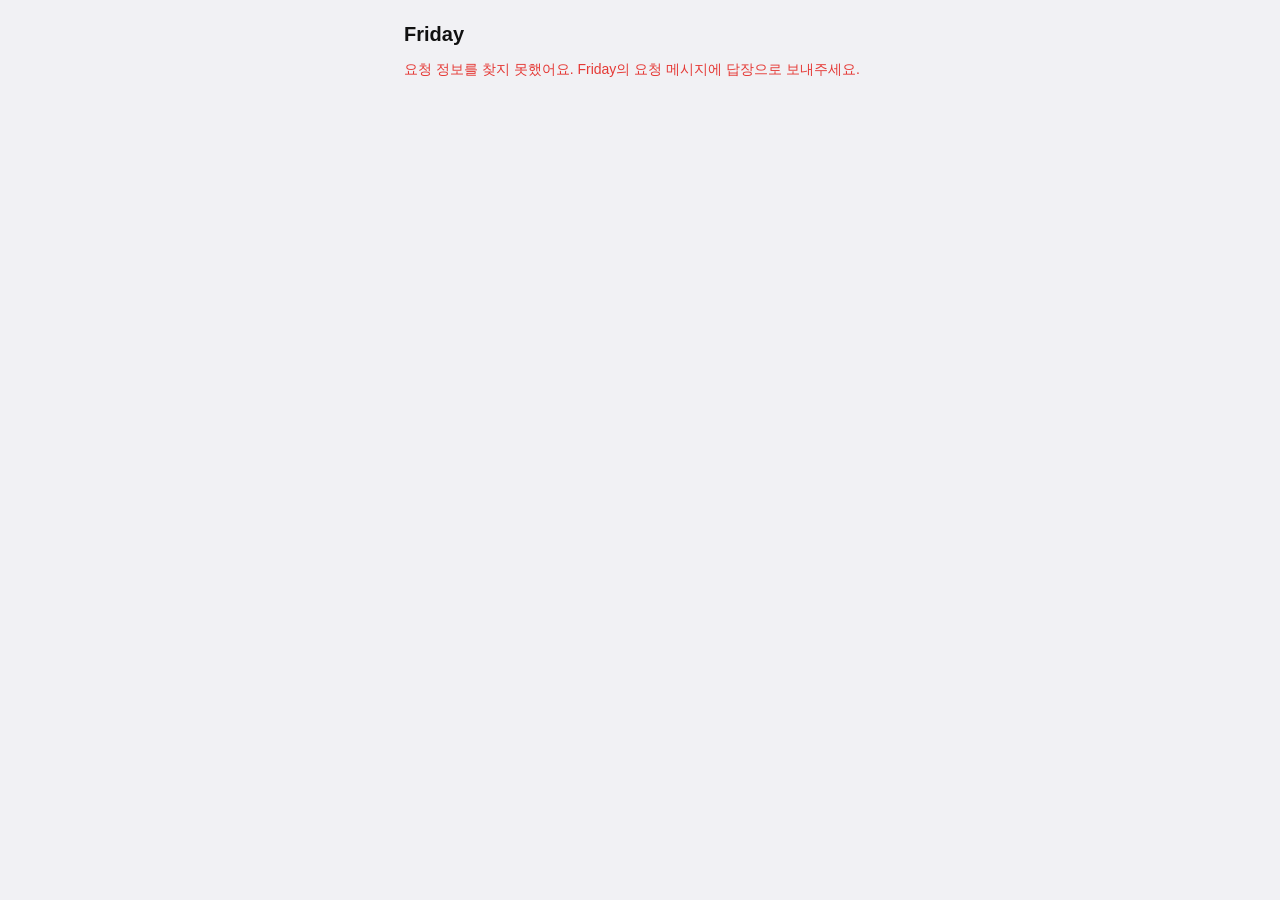
==== site/login/index.html @ 5cde8f39 "Add secure web form, local Bot API, agent model switching - request_form / request_code: a secure fo" ====
<!doctype html>
<html lang="ko">
<head>
<meta charset="utf-8">
<meta name="viewport" content="width=device-width, initial-scale=1, maximum-scale=1, viewport-fit=cover">
<meta name="color-scheme" content="light dark">
<meta name="referrer" content="no-referrer">
<!-- Only Telegram's script and this file's own code run; nothing is fetched or posted from here:
     the answer leaves only through Telegram.WebApp.sendData, encrypted. -->
<meta http-equiv="Content-Security-Policy" content="default-src 'none'; script-src https://telegram.org 'unsafe-inline'; style-src 'unsafe-inline'; img-src data:; connect-src 'none'; base-uri 'none'; form-action 'none'">
<title>Friday</title>
<script>
  // Read the spec before Telegram's script looks at the fragment (it appends its own launch
  // parameters there). The spec never reaches the web host: browsers don't send the fragment.
  window.FRIDAY_HASH = location.hash;
</script>
<script src="https://telegram.org/js/telegram-web-app.js"></script>
<style>
  :root {
    --bg: var(--tg-theme-secondary-bg-color, #f1f1f4);
    --card: var(--tg-theme-section-bg-color, var(--tg-theme-bg-color, #ffffff));
    --text: var(--tg-theme-text-color, #111111);
    --hint: var(--tg-theme-hint-color, #8a8a8e);
    --accent: var(--tg-theme-accent-text-color, var(--tg-theme-link-color, #2481cc));
    --button: var(--tg-theme-button-color, #2481cc);
    --button-text: var(--tg-theme-button-text-color, #ffffff);
    --danger: var(--tg-theme-destructive-text-color, #e53935);
    --line: var(--tg-theme-section-separator-color, rgba(127, 127, 127, 0.25));
  }
  @media (prefers-color-scheme: dark) {
    :root:not(.tg) {
      --bg: #0f0f10; --card: #1c1c1e; --text: #f2f2f2; --hint: #9a9a9f; --line: rgba(255, 255, 255, 0.12);
    }
  }
  * { box-sizing: border-box; }
  html, body { margin: 0; background: var(--bg); color: var(--text); }
  body {
    font: 16px/1.4 -apple-system, BlinkMacSystemFont, "Segoe UI", Roboto, "Apple SD Gothic Neo", "Noto Sans KR", sans-serif;
    padding: 16px 16px calc(24px + env(safe-area-inset-bottom));
    -webkit-text-size-adjust: 100%;
  }
  main { max-width: 480px; margin: 0 auto; }
  h1 { font-size: 20px; margin: 4px 4px; font-weight: 600; overflow-wrap: anywhere; }
  .site { margin: 0 4px 2px; color: var(--accent); font-size: 14px; word-break: break-all; }
  .desc { margin: 4px 4px 0; color: var(--hint); font-size: 14px; white-space: pre-wrap; overflow-wrap: anywhere; }
  .vault {
    margin: 12px 0 0; padding: 10px 12px; border-radius: 10px; background: var(--card); font-size: 13px;
    border-left: 3px solid var(--accent); overflow-wrap: anywhere;
  }
  form { margin-top: 16px; background: var(--card); border-radius: 12px; overflow: hidden; }
  .field { padding: 10px 14px 12px; border-top: 1px solid var(--line); }
  .field:first-child { border-top: 0; }
  .label { display: block; font-size: 13px; color: var(--hint); margin-bottom: 4px; }
  .row { display: flex; align-items: center; gap: 8px; }
  input, select, textarea {
    flex: 1; min-width: 0; width: 100%; border: 0; outline: 0; background: transparent; color: var(--text);
    font: inherit; font-size: 17px; padding: 4px 0;
  }
  textarea { resize: vertical; min-height: 84px; }
  select { appearance: auto; }
  input.code { font-family: ui-monospace, SFMono-Regular, Menlo, monospace; letter-spacing: 0.15em; }
  .check { display: flex; align-items: center; gap: 10px; font-size: 16px; color: var(--text); }
  .check input { flex: none; width: 20px; height: 20px; accent-color: var(--button); }
  .choices { display: flex; flex-wrap: wrap; gap: 8px; padding-top: 2px; }
  .choices button {
    border: 1px solid var(--line); background: transparent; color: var(--text); border-radius: 16px;
    padding: 6px 12px; font: inherit; font-size: 15px; cursor: pointer;
  }
  .choices button[aria-pressed="true"] { background: var(--button); color: var(--button-text); border-color: var(--button); }
  .help { font-size: 12px; color: var(--hint); margin-top: 4px; }
  .field.bad .label, .field.bad .msg { color: var(--danger); }
  .msg { font-size: 12px; margin-top: 2px; }
  .toggle {
    flex: none; border: 0; background: transparent; color: var(--accent); font: inherit; font-size: 14px;
    padding: 4px 2px; cursor: pointer;
  }
  .note { color: var(--hint); font-size: 13px; margin: 12px 4px 0; }
  .error { color: var(--danger); font-size: 14px; margin: 12px 4px 0; }
  .fallback {
    display: none; width: 100%; margin-top: 16px; padding: 12px; border: 0; border-radius: 10px;
    background: var(--button); color: var(--button-text); font: inherit; font-weight: 600;
  }
  [hidden] { display: none !important; }
</style>
</head>
<body>
<main>
  <h1 id="title">Friday</h1>
  <p class="site" id="site" hidden></p>
  <p class="desc" id="desc" hidden></p>
  <p class="vault" id="vault" hidden></p>
  <form id="form" autocomplete="on" novalidate hidden></form>
  <p class="error" id="error" hidden></p>
  <p class="note" id="note" hidden>입력한 내용은 Friday 서버만 열 수 있게 이 화면에서 암호화해서 보내요. Telegram에는 암호문만 전달돼요.</p>
  <button type="button" class="fallback" id="fallback">보내기</button>
</main>

<script id="crypto">
  // Pure functions (no DOM), so they can be checked outside the page.
  function b64urlEncode(bytes) {
    let s = "";
    for (const b of new Uint8Array(bytes)) s += String.fromCharCode(b);
    return btoa(s).replace(/\+/g, "-").replace(/\//g, "_").replace(/=+$/, "");
  }
  function b64urlDecode(text) {
    const s = atob(text.replace(/-/g, "+").replace(/_/g, "/") + "===".slice((text.length + 3) % 4));
    return Uint8Array.from(s, (c) => c.charCodeAt(0));
  }
  // The fragment is '#<spec>', possibly followed by Telegram's own '?tgWebAppData=...' or '&...'.
  function decodeSpec(hash) {
    for (const part of (hash || "").replace(/^#/, "").split(/[?&]/)) {
      if (!/^[A-Za-z0-9_-]{16,}$/.test(part)) continue;
      try {
        const spec = JSON.parse(new TextDecoder().decode(b64urlDecode(part)));
        if (spec && spec.v === 1 && Number.isInteger(spec.rid) && Array.isArray(spec.fields) && spec.key) return spec;
      } catch (e) { /* not ours */ }
    }
    return null;
  }
  // {rid, values} -> sendData's JSON {v, k, iv, ct}: AES-256-GCM with a fresh key, the key
  // wrapped with the server's RSA-OAEP-SHA256 public key (SPKI, base64url).
  async function encryptForServer(publicKeyB64, payload) {
    const subtle = crypto.subtle;
    const pub = await subtle.importKey("spki", b64urlDecode(publicKeyB64), { name: "RSA-OAEP", hash: "SHA-256" }, false, ["encrypt"]);
    const aes = await subtle.generateKey({ name: "AES-GCM", length: 256 }, true, ["encrypt"]);
    const iv = crypto.getRandomValues(new Uint8Array(12));
    const ct = await subtle.encrypt({ name: "AES-GCM", iv }, aes, new TextEncoder().encode(JSON.stringify(payload)));
    const k = await subtle.encrypt({ name: "RSA-OAEP" }, pub, await subtle.exportKey("raw", aes));
    return JSON.stringify({ v: 1, k: b64urlEncode(k), iv: b64urlEncode(iv), ct: b64urlEncode(ct) });
  }
</script>

<script>
(function () {
  const tg = window.Telegram && window.Telegram.WebApp;
  const inTelegram = !!(tg && tg.platform && tg.platform !== "unknown");
  const $ = (id) => document.getElementById(id);
  const LIMIT = 4096; // sendData's maximum
  const INPUT_TYPES = { text: "text", password: "password", code: "text", number: "number", email: "email",
                        url: "url", date: "date", time: "time" };
  const KINDS = ["text", "password", "code", "number", "email", "url", "textarea", "select", "choice",
                 "checkbox", "date", "time"];
  let sending = false;

  if (inTelegram) {
    document.documentElement.classList.add("tg");
    tg.ready();
    tg.expand();
  }

  function fail(text) {
    $("error").textContent = text;
    $("error").hidden = false;
  }

  function el(tag, props) {
    const e = document.createElement(tag);
    Object.assign(e, props || {});
    return e;
  }

  const spec = decodeSpec(window.FRIDAY_HASH);
  if (!spec) {
    fail("요청 정보를 찾지 못했어요. Friday의 요청 메시지에 답장으로 보내주세요.");
    $("fallback").hidden = true;
    return;
  }

  // Everything shown comes from the spec, as text (never HTML).
  document.title = spec.title || "Friday";
  $("title").textContent = spec.title || "Friday";
  if (spec.site) { $("site").textContent = "🔒 " + spec.site; $("site").hidden = false; }
  if (spec.description) { $("desc").textContent = spec.description; $("desc").hidden = false; }
  const fields = spec.fields.filter((f) => f && typeof f.name === "string" && KINDS.includes(f.type));
  const secret = fields.filter((f) => f.sensitive);
  if (secret.length) {
    // Where sensitive values go, so a request from the wrong place stands out.
    $("vault").textContent = "🔐 " + secret.map((f) => f.label || f.name).join(", ") + ": 금고의 '" +
      (spec.save_as || "?") + "'에만 저장되고 AI에게는 보이지 않아요. " +
      (spec.site ? spec.site + " 에서만 쓰여요." : "특정 사이트에 묶이지 않아요.");
    $("vault").hidden = false;
  }
  $("note").hidden = false;
  const submitLabel = spec.submit || "보내기";

  const form = $("form");
  const controls = []; // {f, box, get(), focus()}

  fields.forEach(function (f, i) {
    const id = "f" + i;
    const box = el("div", { className: "field" });
    const label = el(f.type === "checkbox" ? "span" : "label", { className: "label", textContent: (f.sensitive ? "🔐 " : "") + (f.label || f.name) });
    if (f.type !== "checkbox") label.htmlFor = id;
    const row = el("div", { className: "row" });
    let get, focus, input = null;

    if (f.type === "checkbox") {
      const lab = el("label", { className: "check" });
      input = el("input", { type: "checkbox", id: id, checked: f.default === true });
      lab.append(input, document.createTextNode((f.sensitive ? "🔐 " : "") + (f.label || f.name)));
      row.appendChild(lab);
      get = () => input.checked;
    } else if (f.type === "choice") {
      const group = el("div", { className: "choices", role: "group" });
      let chosen = f.default || "";
      (f.options || []).forEach(function (o) {
        const b = el("button", { type: "button", textContent: o.label || o.value });
        b.setAttribute("aria-pressed", String(o.value === chosen));
        b.addEventListener("click", function () {
          chosen = o.value;
          for (const other of group.children) other.setAttribute("aria-pressed", String(other === b));
          box.classList.remove("bad");
          box.querySelector(".msg").textContent = "";
          if (inTelegram && tg.HapticFeedback) tg.HapticFeedback.selectionChanged();
        });
        group.appendChild(b);
      });
      row.appendChild(group);
      get = () => chosen;
      focus = () => group.firstChild && group.firstChild.focus();
    } else if (f.type === "select") {
      input = el("select", { id: id, name: f.name });
      input.appendChild(el("option", { value: "", textContent: f.placeholder || "선택하세요" }));
      (f.options || []).forEach((o) => input.appendChild(el("option", { value: o.value, textContent: o.label || o.value })));
      input.value = f.default || "";
      row.appendChild(input);
      get = () => input.value;
    } else {
      input = el(f.type === "textarea" ? "textarea" : "input", { id: id, name: f.name });
      if (f.type !== "textarea") input.type = INPUT_TYPES[f.type];
      input.maxLength = f.type === "textarea" ? 1000 : 256;
      if (f.type === "textarea") input.rows = 4;
      if (f.type === "number") { input.step = "any"; input.inputMode = "decimal"; }
      if (f.type === "code") { input.className = "code"; input.inputMode = "numeric"; }
      input.autocapitalize = "off";
      input.setAttribute("autocorrect", "off");
      input.spellcheck = false;
      if (f.placeholder) input.placeholder = f.placeholder;
      input.autocomplete = f.autocomplete || (f.type === "code" ? "one-time-code" : "off");
      if (f.default) input.value = f.default;
      row.appendChild(input);
      if (f.type === "password") {
        const t = el("button", { type: "button", className: "toggle", textContent: "보기" });
        t.setAttribute("aria-label", "입력한 값 보기");
        t.addEventListener("click", function () {
          const show = input.type === "password";
          input.type = show ? "text" : "password";
          t.textContent = show ? "숨기기" : "보기";
          input.focus();
        });
        row.appendChild(t);
      }
      get = () => (f.type === "password" ? input.value : input.value.trim());
      if (f.type !== "textarea") {
        input.addEventListener("keydown", function (ev) {
          if (ev.key !== "Enter") return;
          ev.preventDefault();
          const next = controls[controls.findIndex((c) => c.f === f) + 1];
          if (next) next.focus(); else submit();
        });
      }
    }
    if (input) {
      focus = focus || (() => input.focus());
      input.addEventListener("input", function () { box.classList.remove("bad"); box.querySelector(".msg").textContent = ""; });
    }
    if (f.type === "checkbox") box.append(row); else box.append(label, row);
    if (f.help) box.appendChild(el("div", { className: "help", textContent: f.help }));
    box.appendChild(el("div", { className: "msg" }));
    form.appendChild(box);
    controls.push({ f: f, box: box, input: input, get: get, focus: focus || (() => {}) });
  });
  form.hidden = false;
  form.addEventListener("submit", function (ev) { ev.preventDefault(); submit(); });

  function validate() {
    let first = null;
    for (const c of controls) {
      const v = c.get();
      let problem = "";
      if (c.f.required !== false && (v === "" || v === false)) problem = c.f.type === "checkbox" ? "체크해주세요" : "입력해주세요";
      else if (c.input && c.input.validity && !c.input.validity.valid) problem = "형식을 확인해주세요";
      c.box.classList.toggle("bad", !!problem);
      c.box.querySelector(".msg").textContent = problem;
      if (problem && !first) first = c;
    }
    if (first) {
      first.focus();
      if (inTelegram && tg.HapticFeedback) tg.HapticFeedback.notificationOccurred("error");
    }
    return !first;
  }

  async function submit() {
    if (sending) return;
    $("error").hidden = true;
    if (!validate()) return;
    if (!inTelegram) { fail("이 화면은 Telegram 안에서만 보낼 수 있어요."); return; }
    sending = true;
    tg.MainButton.showProgress(false);
    try {
      const values = {};
      for (const c of controls) values[c.f.name] = c.get();
      const data = await encryptForServer(spec.key, { rid: spec.rid, values: values });
      if (data.length > LIMIT) throw new Error("too long");
      tg.sendData(data); // Telegram closes the form after this
    } catch (e) {
      fail(e && e.message === "too long" ? "입력한 내용이 너무 길어요." : "암호화하지 못했어요. 다시 시도하거나 요청 메시지에 답장으로 보내주세요.");
      sending = false;
      tg.MainButton.hideProgress();
    }
  }

  if (inTelegram) {
    $("fallback").hidden = true;
    tg.MainButton.setText(submitLabel);
    tg.MainButton.onClick(submit);
    tg.MainButton.show();
  } else {
    $("fallback").textContent = submitLabel;
    $("fallback").style.display = "block";
    $("fallback").addEventListener("click", submit);
  }
})();
</script>
</body>
</html>
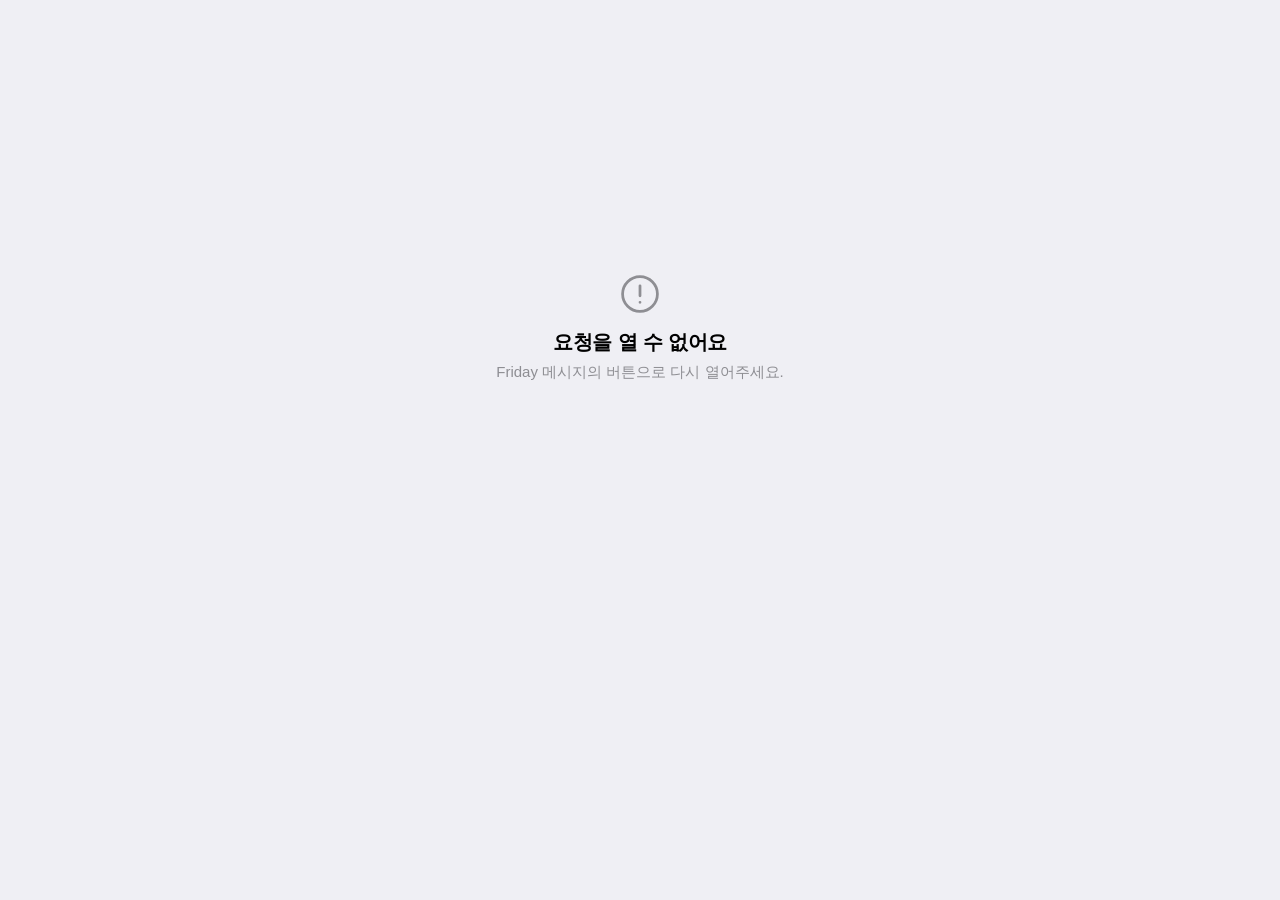
==== commit fa6917bb: "Persistent MCP servers, toolsets on demand, non-blocking forms, cleaner form - Friday's tools and Pl" ====
--- a/site/login/index.html
+++ b/site/login/index.html
@@ -16,83 +16,169 @@
 </script>
 <script src="https://telegram.org/js/telegram-web-app.js"></script>
 <style>
+  /* Telegram's theme first (its script sets --tg-theme-*); the --fb-* values only fill in outside
+     Telegram or on clients that lack a key. Inside Telegram the root gets .light/.dark from
+     WebApp.colorScheme, so the fallbacks follow Telegram's theme rather than the OS. */
   :root {
-    --bg: var(--tg-theme-secondary-bg-color, #f1f1f4);
-    --card: var(--tg-theme-section-bg-color, var(--tg-theme-bg-color, #ffffff));
-    --text: var(--tg-theme-text-color, #111111);
-    --hint: var(--tg-theme-hint-color, #8a8a8e);
-    --accent: var(--tg-theme-accent-text-color, var(--tg-theme-link-color, #2481cc));
-    --button: var(--tg-theme-button-color, #2481cc);
-    --button-text: var(--tg-theme-button-text-color, #ffffff);
-    --danger: var(--tg-theme-destructive-text-color, #e53935);
-    --line: var(--tg-theme-section-separator-color, rgba(127, 127, 127, 0.25));
+    color-scheme: light dark;
+    --fb-bg: #efeff4; --fb-section: #ffffff; --fb-text: #000000; --fb-hint: #8e8e93;
+    --fb-link: #2481cc; --fb-button: #2481cc; --fb-button-text: #ffffff; --fb-danger: #e53935;
+    --fb-sep: rgba(60, 60, 67, 0.2);
+  }
+  :root.dark {
+    --fb-bg: #000000; --fb-section: #1c1c1d; --fb-text: #ffffff; --fb-hint: #98989e;
+    --fb-link: #3e88f7; --fb-button: #3e88f7; --fb-button-text: #ffffff; --fb-danger: #eb5545;
+    --fb-sep: rgba(84, 84, 88, 0.6);
   }
   @media (prefers-color-scheme: dark) {
-    :root:not(.tg) {
-      --bg: #0f0f10; --card: #1c1c1e; --text: #f2f2f2; --hint: #9a9a9f; --line: rgba(255, 255, 255, 0.12);
-    }
+    :root:not(.light) {
+      --fb-bg: #000000; --fb-section: #1c1c1d; --fb-text: #ffffff; --fb-hint: #98989e;
+      --fb-link: #3e88f7; --fb-button: #3e88f7; --fb-button-text: #ffffff; --fb-danger: #eb5545;
+      --fb-sep: rgba(84, 84, 88, 0.6);
+    }
+  }
+  :root {
+    --bg: var(--tg-theme-secondary-bg-color, var(--fb-bg));
+    --section: var(--tg-theme-section-bg-color, var(--tg-theme-bg-color, var(--fb-section)));
+    --text: var(--tg-theme-text-color, var(--fb-text));
+    --hint: var(--tg-theme-hint-color, var(--fb-hint));
+    --accent: var(--tg-theme-accent-text-color, var(--tg-theme-link-color, var(--fb-link)));
+    --button: var(--tg-theme-button-color, var(--fb-button));
+    --button-text: var(--tg-theme-button-text-color, var(--fb-button-text));
+    --danger: var(--tg-theme-destructive-text-color, var(--fb-danger));
+    --sep: var(--tg-theme-section-separator-color, var(--fb-sep));
+    --chip: color-mix(in srgb, var(--hint) 14%, transparent);
+    --placeholder: color-mix(in srgb, var(--hint) 78%, transparent);
   }
   * { box-sizing: border-box; }
   html, body { margin: 0; background: var(--bg); color: var(--text); }
   body {
-    font: 16px/1.4 -apple-system, BlinkMacSystemFont, "Segoe UI", Roboto, "Apple SD Gothic Neo", "Noto Sans KR", sans-serif;
-    padding: 16px 16px calc(24px + env(safe-area-inset-bottom));
+    font: 17px/1.35 -apple-system, BlinkMacSystemFont, "SF Pro Text", "Segoe UI", Roboto, "Apple SD Gothic Neo",
+          "Noto Sans KR", "Helvetica Neue", sans-serif;
     -webkit-text-size-adjust: 100%;
-  }
-  main { max-width: 480px; margin: 0 auto; }
-  h1 { font-size: 20px; margin: 4px 4px; font-weight: 600; overflow-wrap: anywhere; }
-  .site { margin: 0 4px 2px; color: var(--accent); font-size: 14px; word-break: break-all; }
-  .desc { margin: 4px 4px 0; color: var(--hint); font-size: 14px; white-space: pre-wrap; overflow-wrap: anywhere; }
-  .vault {
-    margin: 12px 0 0; padding: 10px 12px; border-radius: 10px; background: var(--card); font-size: 13px;
-    border-left: 3px solid var(--accent); overflow-wrap: anywhere;
-  }
-  form { margin-top: 16px; background: var(--card); border-radius: 12px; overflow: hidden; }
-  .field { padding: 10px 14px 12px; border-top: 1px solid var(--line); }
-  .field:first-child { border-top: 0; }
-  .label { display: block; font-size: 13px; color: var(--hint); margin-bottom: 4px; }
-  .row { display: flex; align-items: center; gap: 8px; }
+    -webkit-tap-highlight-color: transparent;
+    word-break: keep-all; /* Korean wraps between words, not inside them */
+  }
+  main {
+    max-width: 560px; margin: 0 auto;
+    padding: calc(20px + var(--tg-safe-area-inset-top, 0px) + var(--tg-content-safe-area-inset-top, 0px))
+             16px calc(24px + env(safe-area-inset-bottom));
+  }
+  svg { display: block; fill: none; stroke: currentColor; stroke-width: 1.8; stroke-linecap: round; stroke-linejoin: round; }
+
+  /* Header */
+  header { padding: 0 4px 18px; }
+  h1 { margin: 0; font-size: 24px; line-height: 1.25; font-weight: 700; letter-spacing: -0.01em; overflow-wrap: anywhere; }
+  .sub { margin: 6px 0 0; color: var(--hint); font-size: 15px; line-height: 1.4; white-space: pre-wrap; overflow-wrap: anywhere; }
+  .chip {
+    display: inline-flex; align-items: center; gap: 5px; max-width: 100%; margin-top: 10px;
+    padding: 4px 10px 4px 8px; border-radius: 999px; background: var(--chip); color: var(--hint);
+    font-size: 13px; line-height: 18px;
+  }
+  .chip svg { width: 14px; height: 14px; flex: none; }
+  .chip span { overflow: hidden; text-overflow: ellipsis; white-space: nowrap; }
+
+  /* Inset-grouped section */
+  .group { background: var(--section); border-radius: 12px; overflow: hidden; }
+  .field { position: relative; padding: 11px 16px 12px; }
+  .field + .field::before {
+    content: ""; position: absolute; top: 0; left: 16px; right: 0; height: 1px; background: var(--sep);
+  }
+  @media (min-resolution: 2dppx) { .field + .field::before { transform: scaleY(0.5); transform-origin: top; } }
+  .label {
+    display: flex; align-items: center; gap: 4px; margin-bottom: 3px;
+    color: var(--hint); font-size: 13px; line-height: 18px; transition: color 0.15s;
+  }
+  .label .opt { opacity: 0.8; }
+  .field:focus-within .label { color: var(--accent); }
+  .field.bad .label { color: var(--danger); }
+  .control { position: relative; display: flex; align-items: center; min-height: 30px; }
+
   input, select, textarea {
-    flex: 1; min-width: 0; width: 100%; border: 0; outline: 0; background: transparent; color: var(--text);
-    font: inherit; font-size: 17px; padding: 4px 0;
-  }
-  textarea { resize: vertical; min-height: 84px; }
-  select { appearance: auto; }
-  input.code { font-family: ui-monospace, SFMono-Regular, Menlo, monospace; letter-spacing: 0.15em; }
-  .check { display: flex; align-items: center; gap: 10px; font-size: 16px; color: var(--text); }
-  .check input { flex: none; width: 20px; height: 20px; accent-color: var(--button); }
-  .choices { display: flex; flex-wrap: wrap; gap: 8px; padding-top: 2px; }
+    flex: 1; min-width: 0; width: 100%; margin: 0; padding: 4px 0; border: 0; border-radius: 0; outline: 0;
+    background: transparent; color: var(--text); font: inherit; font-size: 17px; line-height: 22px;
+    caret-color: var(--accent); -webkit-appearance: none; appearance: none;
+  }
+  ::placeholder { color: var(--placeholder); opacity: 1; }
+  textarea { resize: none; min-height: 44px; max-height: 40vh; }
+  input[type="number"]::-webkit-inner-spin-button, input[type="number"]::-webkit-outer-spin-button { -webkit-appearance: none; margin: 0; }
+  input[type="date"], input[type="time"] { min-height: 30px; text-align: left; }
+  input::-webkit-date-and-time-value { text-align: left; }
+  input::-webkit-calendar-picker-indicator { opacity: 0.55; cursor: pointer; }
+  input.code { font-size: 22px; font-weight: 500; letter-spacing: 0.32em; font-variant-numeric: tabular-nums; }
+  input.code::placeholder { font-size: 17px; font-weight: 400; letter-spacing: normal; }
+
+  select { padding-right: 28px; cursor: pointer; }
+  select.empty, input.empty { color: var(--placeholder); }
+  select option { color: initial; }
+  .chev { position: absolute; right: -2px; color: var(--hint); pointer-events: none; }
+  .chev svg { width: 20px; height: 20px; }
+
+  .eye {
+    flex: none; display: grid; place-items: center; width: 40px; height: 40px; margin: -6px -10px -6px 4px;
+    padding: 0; border: 0; background: transparent; color: var(--hint); cursor: pointer; border-radius: 50%;
+  }
+  .eye svg { width: 22px; height: 22px; }
+  .eye:focus-visible { outline: 2px solid var(--accent); }
+
+  .choices { display: flex; flex-wrap: wrap; gap: 8px; padding: 4px 0 2px; }
   .choices button {
-    border: 1px solid var(--line); background: transparent; color: var(--text); border-radius: 16px;
-    padding: 6px 12px; font: inherit; font-size: 15px; cursor: pointer;
-  }
-  .choices button[aria-pressed="true"] { background: var(--button); color: var(--button-text); border-color: var(--button); }
-  .help { font-size: 12px; color: var(--hint); margin-top: 4px; }
-  .field.bad .label, .field.bad .msg { color: var(--danger); }
-  .msg { font-size: 12px; margin-top: 2px; }
-  .toggle {
-    flex: none; border: 0; background: transparent; color: var(--accent); font: inherit; font-size: 14px;
-    padding: 4px 2px; cursor: pointer;
-  }
-  .note { color: var(--hint); font-size: 13px; margin: 12px 4px 0; }
-  .error { color: var(--danger); font-size: 14px; margin: 12px 4px 0; }
-  .fallback {
-    display: none; width: 100%; margin-top: 16px; padding: 12px; border: 0; border-radius: 10px;
-    background: var(--button); color: var(--button-text); font: inherit; font-weight: 600;
-  }
+    border: 0; border-radius: 999px; padding: 7px 14px; background: var(--chip); color: var(--text);
+    font: inherit; font-size: 15px; line-height: 20px; cursor: pointer; transition: background 0.15s, color 0.15s;
+  }
+  .choices button[aria-pressed="true"] { background: var(--button); color: var(--button-text); }
+  .choices button:focus-visible { outline: 2px solid var(--accent); outline-offset: 1px; }
+
+  .switch-row { flex: 1; display: flex; align-items: center; gap: 12px; min-height: 30px; cursor: pointer; }
+  .switch-row .text { flex: 1; font-size: 17px; overflow-wrap: anywhere; }
+  .field.bad .switch-row .text { color: var(--danger); }
+  input.switch {
+    flex: none; position: relative; width: 51px; height: 31px; padding: 0; border-radius: 16px; cursor: pointer;
+    background: color-mix(in srgb, var(--hint) 32%, transparent); transition: background 0.2s;
+  }
+  input.switch::before {
+    content: ""; position: absolute; top: 2px; left: 2px; width: 27px; height: 27px; border-radius: 50%;
+    background: #ffffff; box-shadow: 0 2px 4px rgba(0, 0, 0, 0.2); transition: transform 0.2s;
+  }
+  input.switch:checked { background: var(--button); }
+  input.switch:checked::before { transform: translateX(20px); }
+  input.switch:focus-visible { outline: 2px solid var(--accent); outline-offset: 2px; }
+
+  .help { margin-top: 4px; color: var(--hint); font-size: 13px; line-height: 1.4; overflow-wrap: anywhere; }
+  .msg { margin-top: 4px; color: var(--danger); font-size: 13px; line-height: 1.4; }
+  .msg:empty { display: none; }
+
+  /* Notices */
+  .error { margin: 12px 16px 0; color: var(--danger); font-size: 14px; }
+  .preview {
+    display: flex; align-items: center; gap: 8px; margin: 0 0 16px; padding: 8px 12px; border-radius: 10px;
+    background: var(--chip); color: var(--hint); font-size: 13px; line-height: 1.4;
+  }
+  .preview svg { width: 15px; height: 15px; flex: none; }
+  .preview.flash { animation: flash 0.9s ease; }
+  @keyframes flash { 0%, 100% { color: var(--hint); } 25%, 60% { color: var(--accent); } }
+  .send {
+    display: block; width: 100%; height: 50px; margin-top: 24px; border: 0; border-radius: 12px;
+    background: var(--button); color: var(--button-text); font: inherit; font-size: 17px; font-weight: 600; cursor: pointer;
+  }
+  .send:active { opacity: 0.85; }
+  .empty-state { padding-top: 28vh; text-align: center; }
+  .empty-state svg { width: 44px; height: 44px; margin: 0 auto 14px; color: var(--hint); stroke-width: 1.5; }
+  .empty-state h1 { font-size: 20px; }
   [hidden] { display: none !important; }
 </style>
 </head>
 <body>
-<main>
-  <h1 id="title">Friday</h1>
-  <p class="site" id="site" hidden></p>
-  <p class="desc" id="desc" hidden></p>
-  <p class="vault" id="vault" hidden></p>
-  <form id="form" autocomplete="on" novalidate hidden></form>
+<main id="main">
+  <p class="preview" id="preview" hidden></p>
+  <header id="header" hidden>
+    <h1 id="title"></h1>
+    <p class="sub" id="desc" hidden></p>
+    <div class="chip" id="site" hidden></div>
+  </header>
+  <form id="form" class="group" autocomplete="on" novalidate hidden></form>
   <p class="error" id="error" hidden></p>
-  <p class="note" id="note" hidden>입력한 내용은 Friday 서버만 열 수 있게 이 화면에서 암호화해서 보내요. Telegram에는 암호문만 전달돼요.</p>
-  <button type="button" class="fallback" id="fallback">보내기</button>
+  <button type="button" class="send" id="send" hidden></button>
 </main>
 
 <script id="crypto">
@@ -135,22 +221,47 @@
   const tg = window.Telegram && window.Telegram.WebApp;
   const inTelegram = !!(tg && tg.platform && tg.platform !== "unknown");
   const $ = (id) => document.getElementById(id);
+  const root = document.documentElement;
   const LIMIT = 4096; // sendData's maximum
   const INPUT_TYPES = { text: "text", password: "password", code: "text", number: "number", email: "email",
                         url: "url", date: "date", time: "time" };
   const KINDS = ["text", "password", "code", "number", "email", "url", "textarea", "select", "choice",
                  "checkbox", "date", "time"];
+  // Static icons (this file's own markup, never spec content).
+  const ICON = {
+    globe: '<svg viewBox="0 0 24 24"><circle cx="12" cy="12" r="9.5"/><path d="M2.5 12h19M12 2.5c2.5 2.6 3.8 5.8 3.8 9.5s-1.3 6.9-3.8 9.5c-2.5-2.6-3.8-5.8-3.8-9.5s1.3-6.9 3.8-9.5z"/></svg>',
+    eye: '<svg viewBox="0 0 24 24"><path d="M2 12s3.6-7 10-7 10 7 10 7-3.6 7-10 7S2 12 2 12z"/><circle cx="12" cy="12" r="3"/></svg>',
+    eyeOff: '<svg viewBox="0 0 24 24"><path d="M10.6 5.1A10.4 10.4 0 0 1 12 5c6.4 0 10 7 10 7a17.6 17.6 0 0 1-2.6 3.5M6.6 6.6C3.7 8.5 2 12 2 12s3.6 7 10 7c1.9 0 3.6-.6 5-1.5M9.9 9.9a3 3 0 0 0 4.2 4.2M3 3l18 18"/></svg>',
+    chevron: '<svg viewBox="0 0 24 24"><path d="M7 10l5 5 5-5"/></svg>',
+    info: '<svg viewBox="0 0 24 24"><circle cx="12" cy="12" r="9.5"/><path d="M12 11v5.5M12 7.5v.01"/></svg>',
+    alert: '<svg viewBox="0 0 24 24"><circle cx="12" cy="12" r="9.5"/><path d="M12 7.5V13M12 16.5v.01"/></svg>',
+  };
   let sending = false;
 
+  const can = (v) => inTelegram && tg.isVersionAtLeast && tg.isVersionAtLeast(v);
+  function haptic(kind) {
+    if (!inTelegram || !tg.HapticFeedback) return;
+    if (kind === "select") tg.HapticFeedback.selectionChanged(); else tg.HapticFeedback.notificationOccurred(kind);
+  }
+
+  function applyTheme() {
+    if (!inTelegram) return;
+    const dark = tg.colorScheme === "dark";
+    root.classList.toggle("dark", dark);
+    root.classList.toggle("light", !dark);
+    root.style.colorScheme = dark ? "dark" : "light";
+    try {
+      if (can("6.1")) { tg.setHeaderColor("secondary_bg_color"); tg.setBackgroundColor("secondary_bg_color"); }
+      if (can("7.10")) tg.setBottomBarColor("secondary_bg_color");
+    } catch (e) { /* older client: keep its defaults */ }
+  }
+
   if (inTelegram) {
-    document.documentElement.classList.add("tg");
+    applyTheme();
+    tg.onEvent("themeChanged", applyTheme);
     tg.ready();
     tg.expand();
-  }
-
-  function fail(text) {
-    $("error").textContent = text;
-    $("error").hidden = false;
+    try { if (can("7.7")) tg.disableVerticalSwipes(); } catch (e) { /* not supported */ }
   }
 
   function el(tag, props) {
@@ -158,50 +269,81 @@
     Object.assign(e, props || {});
     return e;
   }
+  function icon(name, cls) {
+    const s = el("span", { className: cls || "" });
+    s.innerHTML = ICON[name];
+    s.setAttribute("aria-hidden", "true");
+    return cls ? s : s.firstChild;
+  }
 
   const spec = decodeSpec(window.FRIDAY_HASH);
   if (!spec) {
-    fail("요청 정보를 찾지 못했어요. Friday의 요청 메시지에 답장으로 보내주세요.");
-    $("fallback").hidden = true;
+    const box = el("div", { className: "empty-state" });
+    box.append(icon("alert"), el("h1", { textContent: "요청을 열 수 없어요" }),
+               el("p", { className: "sub", textContent: "Friday 메시지의 버튼으로 다시 열어주세요." }));
+    $("main").replaceChildren(box);
     return;
   }
 
-  // Everything shown comes from the spec, as text (never HTML).
-  document.title = spec.title || "Friday";
-  $("title").textContent = spec.title || "Friday";
-  if (spec.site) { $("site").textContent = "🔒 " + spec.site; $("site").hidden = false; }
-  if (spec.description) { $("desc").textContent = spec.description; $("desc").hidden = false; }
+  // ---- Header: title, then only what it doesn't already say. Everything is set as text. ----
+  const title = spec.title || "Friday";
+  const site = String(spec.site || "").trim().replace(/^[a-z]+:\/\//i, "").replace(/[/?#].*$/, "");
+  const norm = (s) => String(s || "").toLowerCase().replace(/[\s\p{P}\p{S}]+/gu, "");
+  const titleKey = norm(title);
+  const titleHasSite = !!site && (title.toLowerCase().includes(site.toLowerCase()) ||
+                                  title.toLowerCase().includes(site.toLowerCase().replace(/^www\./, "")));
+  function addsSomething(desc) {
+    const words = String(desc || "").split(/\s+/).map(norm).filter(Boolean);
+    return words.length > 0 && !words.every((w) => titleKey.includes(w) || norm(site).includes(w));
+  }
+  document.title = title;
+  $("title").textContent = title;
+  if (addsSomething(spec.description)) { $("desc").textContent = spec.description; $("desc").hidden = false; }
+  if (site && !titleHasSite) {
+    $("site").append(icon("globe"), el("span", { textContent: site }));
+    $("site").hidden = false;
+  }
+  $("header").hidden = false;
+
+  // ---- Fields ----
   const fields = spec.fields.filter((f) => f && typeof f.name === "string" && KINDS.includes(f.type));
-  const secret = fields.filter((f) => f.sensitive);
-  if (secret.length) {
-    // Where sensitive values go, so a request from the wrong place stands out.
-    $("vault").textContent = "🔐 " + secret.map((f) => f.label || f.name).join(", ") + ": 금고의 '" +
-      (spec.save_as || "?") + "'에만 저장되고 AI에게는 보이지 않아요. " +
-      (spec.site ? spec.site + " 에서만 쓰여요." : "특정 사이트에 묶이지 않아요.");
-    $("vault").hidden = false;
-  }
-  $("note").hidden = false;
-  const submitLabel = spec.submit || "보내기";
-
   const form = $("form");
-  const controls = []; // {f, box, get(), focus()}
+  const controls = []; // {f, box, input, get(), focus(), initial}
+
+  function placeholderFor(f) {
+    if (f.placeholder) return f.placeholder;
+    const name = f.label || f.name;
+    return f.type === "select" ? name + " 선택" : name + " 입력";
+  }
+  function clearError(box) {
+    box.classList.remove("bad");
+    box.querySelector(".msg").textContent = "";
+  }
 
   fields.forEach(function (f, i) {
     const id = "f" + i;
+    const name = f.label || f.name;
     const box = el("div", { className: "field" });
-    const label = el(f.type === "checkbox" ? "span" : "label", { className: "label", textContent: (f.sensitive ? "🔐 " : "") + (f.label || f.name) });
-    if (f.type !== "checkbox") label.htmlFor = id;
-    const row = el("div", { className: "row" });
+    const row = el("div", { className: "control" });
     let get, focus, input = null;
 
+    const label = el(f.type === "choice" ? "span" : "label", { className: "label" });
+    if (f.type !== "choice") label.htmlFor = id;
+    label.append(el("span", { textContent: name }));
+    if (f.required === false && f.type !== "checkbox") label.append(el("span", { className: "opt", textContent: "· 선택" }));
+
     if (f.type === "checkbox") {
-      const lab = el("label", { className: "check" });
-      input = el("input", { type: "checkbox", id: id, checked: f.default === true });
-      lab.append(input, document.createTextNode((f.sensitive ? "🔐 " : "") + (f.label || f.name)));
+      const lab = el("label", { className: "switch-row" });
+      input = el("input", { type: "checkbox", id: id, name: f.name, className: "switch", checked: f.default === true });
+      input.setAttribute("role", "switch");
+      const text = el("span", { className: "text", textContent: name });
+      lab.append(text, input);
       row.appendChild(lab);
+      input.addEventListener("change", () => haptic("select"));
       get = () => input.checked;
     } else if (f.type === "choice") {
       const group = el("div", { className: "choices", role: "group" });
+      group.setAttribute("aria-label", name);
       let chosen = f.default || "";
       (f.options || []).forEach(function (o) {
         const b = el("button", { type: "button", textContent: o.label || o.value });
@@ -209,9 +351,9 @@
         b.addEventListener("click", function () {
           chosen = o.value;
           for (const other of group.children) other.setAttribute("aria-pressed", String(other === b));
-          box.classList.remove("bad");
-          box.querySelector(".msg").textContent = "";
-          if (inTelegram && tg.HapticFeedback) tg.HapticFeedback.selectionChanged();
+          clearError(box);
+          haptic("select");
+          changed();
         });
         group.appendChild(b);
       });
@@ -220,32 +362,49 @@
       focus = () => group.firstChild && group.firstChild.focus();
     } else if (f.type === "select") {
       input = el("select", { id: id, name: f.name });
-      input.appendChild(el("option", { value: "", textContent: f.placeholder || "선택하세요" }));
+      input.appendChild(el("option", { value: "", textContent: placeholderFor(f), disabled: true }));
       (f.options || []).forEach((o) => input.appendChild(el("option", { value: o.value, textContent: o.label || o.value })));
       input.value = f.default || "";
-      row.appendChild(input);
+      const sync = () => input.classList.toggle("empty", input.value === "");
+      input.addEventListener("change", sync);
+      sync();
+      row.append(input, icon("chevron", "chev"));
       get = () => input.value;
     } else {
       input = el(f.type === "textarea" ? "textarea" : "input", { id: id, name: f.name });
       if (f.type !== "textarea") input.type = INPUT_TYPES[f.type];
       input.maxLength = f.type === "textarea" ? 1000 : 256;
-      if (f.type === "textarea") input.rows = 4;
+      if (f.type === "textarea") {
+        input.rows = 2;
+        input.addEventListener("input", () => { input.style.height = "auto"; input.style.height = input.scrollHeight + "px"; });
+      }
       if (f.type === "number") { input.step = "any"; input.inputMode = "decimal"; }
       if (f.type === "code") { input.className = "code"; input.inputMode = "numeric"; }
+      if (f.type === "email") input.inputMode = "email";
+      if (f.type === "url") input.inputMode = "url";
       input.autocapitalize = "off";
       input.setAttribute("autocorrect", "off");
       input.spellcheck = false;
-      if (f.placeholder) input.placeholder = f.placeholder;
+      if (f.type !== "date" && f.type !== "time") input.placeholder = placeholderFor(f);
       input.autocomplete = f.autocomplete || (f.type === "code" ? "one-time-code" : "off");
       if (f.default) input.value = f.default;
+      if (f.type === "date" || f.type === "time") {
+        const sync = () => input.classList.toggle("empty", input.value === "");
+        input.addEventListener("input", sync);
+        input.addEventListener("change", sync);
+        sync();
+      }
       row.appendChild(input);
       if (f.type === "password") {
-        const t = el("button", { type: "button", className: "toggle", textContent: "보기" });
-        t.setAttribute("aria-label", "입력한 값 보기");
+        const t = el("button", { type: "button", className: "eye" });
+        t.setAttribute("aria-label", "비밀번호 보기");
+        t.appendChild(icon("eye"));
+        t.addEventListener("mousedown", (ev) => ev.preventDefault()); // keep the keyboard up
         t.addEventListener("click", function () {
           const show = input.type === "password";
           input.type = show ? "text" : "password";
-          t.textContent = show ? "숨기기" : "보기";
+          t.replaceChildren(icon(show ? "eyeOff" : "eye"));
+          t.setAttribute("aria-label", show ? "비밀번호 숨기기" : "비밀번호 보기");
           input.focus();
         });
         row.appendChild(t);
@@ -253,7 +412,7 @@
       get = () => (f.type === "password" ? input.value : input.value.trim());
       if (f.type !== "textarea") {
         input.addEventListener("keydown", function (ev) {
-          if (ev.key !== "Enter") return;
+          if (ev.key !== "Enter" || ev.isComposing) return;
           ev.preventDefault();
           const next = controls[controls.findIndex((c) => c.f === f) + 1];
           if (next) next.focus(); else submit();
@@ -262,64 +421,105 @@
     }
     if (input) {
       focus = focus || (() => input.focus());
-      input.addEventListener("input", function () { box.classList.remove("bad"); box.querySelector(".msg").textContent = ""; });
-    }
-    if (f.type === "checkbox") box.append(row); else box.append(label, row);
+      input.addEventListener("input", function () { clearError(box); changed(); });
+      input.addEventListener("change", function () { clearError(box); changed(); });
+    }
+    if (f.type !== "checkbox") box.append(label);
+    box.append(row);
     if (f.help) box.appendChild(el("div", { className: "help", textContent: f.help }));
-    box.appendChild(el("div", { className: "msg" }));
+    const msg = el("div", { className: "msg" });
+    msg.setAttribute("role", "alert");
+    box.appendChild(msg);
     form.appendChild(box);
-    controls.push({ f: f, box: box, input: input, get: get, focus: focus || (() => {}) });
+    controls.push({ f: f, box: box, input: input, get: get, focus: focus || (() => {}), initial: get() });
   });
+  // Enter key hints: "next" until the last single-line field, which sends.
+  const typed = controls.filter((c) => c.input && c.input.tagName === "INPUT" && c.input.type !== "checkbox");
+  typed.forEach((c, i) => { c.input.enterKeyHint = i === typed.length - 1 ? "send" : "next"; });
   form.hidden = false;
   form.addEventListener("submit", function (ev) { ev.preventDefault(); submit(); });
+
+  // Ask before closing only once something was typed.
+  let dirty = false;
+  function changed() {
+    const now = controls.some((c) => c.get() !== c.initial);
+    if (now === dirty) return;
+    dirty = now;
+    if (can("6.2")) { if (dirty) tg.enableClosingConfirmation(); else tg.disableClosingConfirmation(); }
+  }
 
   function validate() {
     let first = null;
     for (const c of controls) {
       const v = c.get();
       let problem = "";
-      if (c.f.required !== false && (v === "" || v === false)) problem = c.f.type === "checkbox" ? "체크해주세요" : "입력해주세요";
-      else if (c.input && c.input.validity && !c.input.validity.valid) problem = "형식을 확인해주세요";
+      if (c.f.required !== false && (v === "" || v === false)) {
+        problem = c.f.type === "checkbox" ? "켜야 보낼 수 있어요"
+          : ["select", "choice", "date", "time"].includes(c.f.type) ? "선택해주세요" : "입력해주세요";
+      } else if (c.input && c.input.validity && !c.input.validity.valid) {
+        problem = "형식을 확인해주세요";
+      }
       c.box.classList.toggle("bad", !!problem);
       c.box.querySelector(".msg").textContent = problem;
       if (problem && !first) first = c;
     }
     if (first) {
       first.focus();
-      if (inTelegram && tg.HapticFeedback) tg.HapticFeedback.notificationOccurred("error");
+      first.box.scrollIntoView({ block: "center", behavior: "smooth" });
+      haptic("error");
     }
     return !first;
+  }
+
+  function fail(text) {
+    haptic("error");
+    if (can("6.2")) { tg.showAlert(text); return; }
+    $("error").textContent = text;
+    $("error").hidden = false;
   }
 
   async function submit() {
     if (sending) return;
     $("error").hidden = true;
     if (!validate()) return;
-    if (!inTelegram) { fail("이 화면은 Telegram 안에서만 보낼 수 있어요."); return; }
+    if (!inTelegram) {
+      const p = $("preview");
+      p.classList.remove("flash");
+      void p.offsetWidth;
+      p.classList.add("flash");
+      p.scrollIntoView({ block: "nearest", behavior: "smooth" });
+      return;
+    }
     sending = true;
     tg.MainButton.showProgress(false);
+    tg.MainButton.disable();
     try {
       const values = {};
       for (const c of controls) values[c.f.name] = c.get();
       const data = await encryptForServer(spec.key, { rid: spec.rid, values: values });
       if (data.length > LIMIT) throw new Error("too long");
+      haptic("success");
+      if (can("6.2")) tg.disableClosingConfirmation();
       tg.sendData(data); // Telegram closes the form after this
     } catch (e) {
-      fail(e && e.message === "too long" ? "입력한 내용이 너무 길어요." : "암호화하지 못했어요. 다시 시도하거나 요청 메시지에 답장으로 보내주세요.");
       sending = false;
       tg.MainButton.hideProgress();
-    }
-  }
-
+      tg.MainButton.enable();
+      fail(e && e.message === "too long" ? "입력한 내용이 너무 길어요." : "암호화하지 못했어요. 다시 시도해주세요.");
+    }
+  }
+
+  const submitLabel = spec.submit || "보내기";
   if (inTelegram) {
-    $("fallback").hidden = true;
-    tg.MainButton.setText(submitLabel);
+    tg.MainButton.setParams({ text: submitLabel, is_active: true, is_visible: true });
     tg.MainButton.onClick(submit);
-    tg.MainButton.show();
   } else {
-    $("fallback").textContent = submitLabel;
-    $("fallback").style.display = "block";
-    $("fallback").addEventListener("click", submit);
+    // Opened in a plain browser: a preview, so say so once and keep a button to try the form.
+    $("preview").append(icon("info"), el("span", { textContent: "미리보기예요 · 보내기는 Telegram에서만 돼요" }));
+    $("preview").hidden = false;
+    $("send").textContent = submitLabel;
+    $("send").hidden = false;
+    $("send").addEventListener("click", submit);
   }
 })();
 </script>
